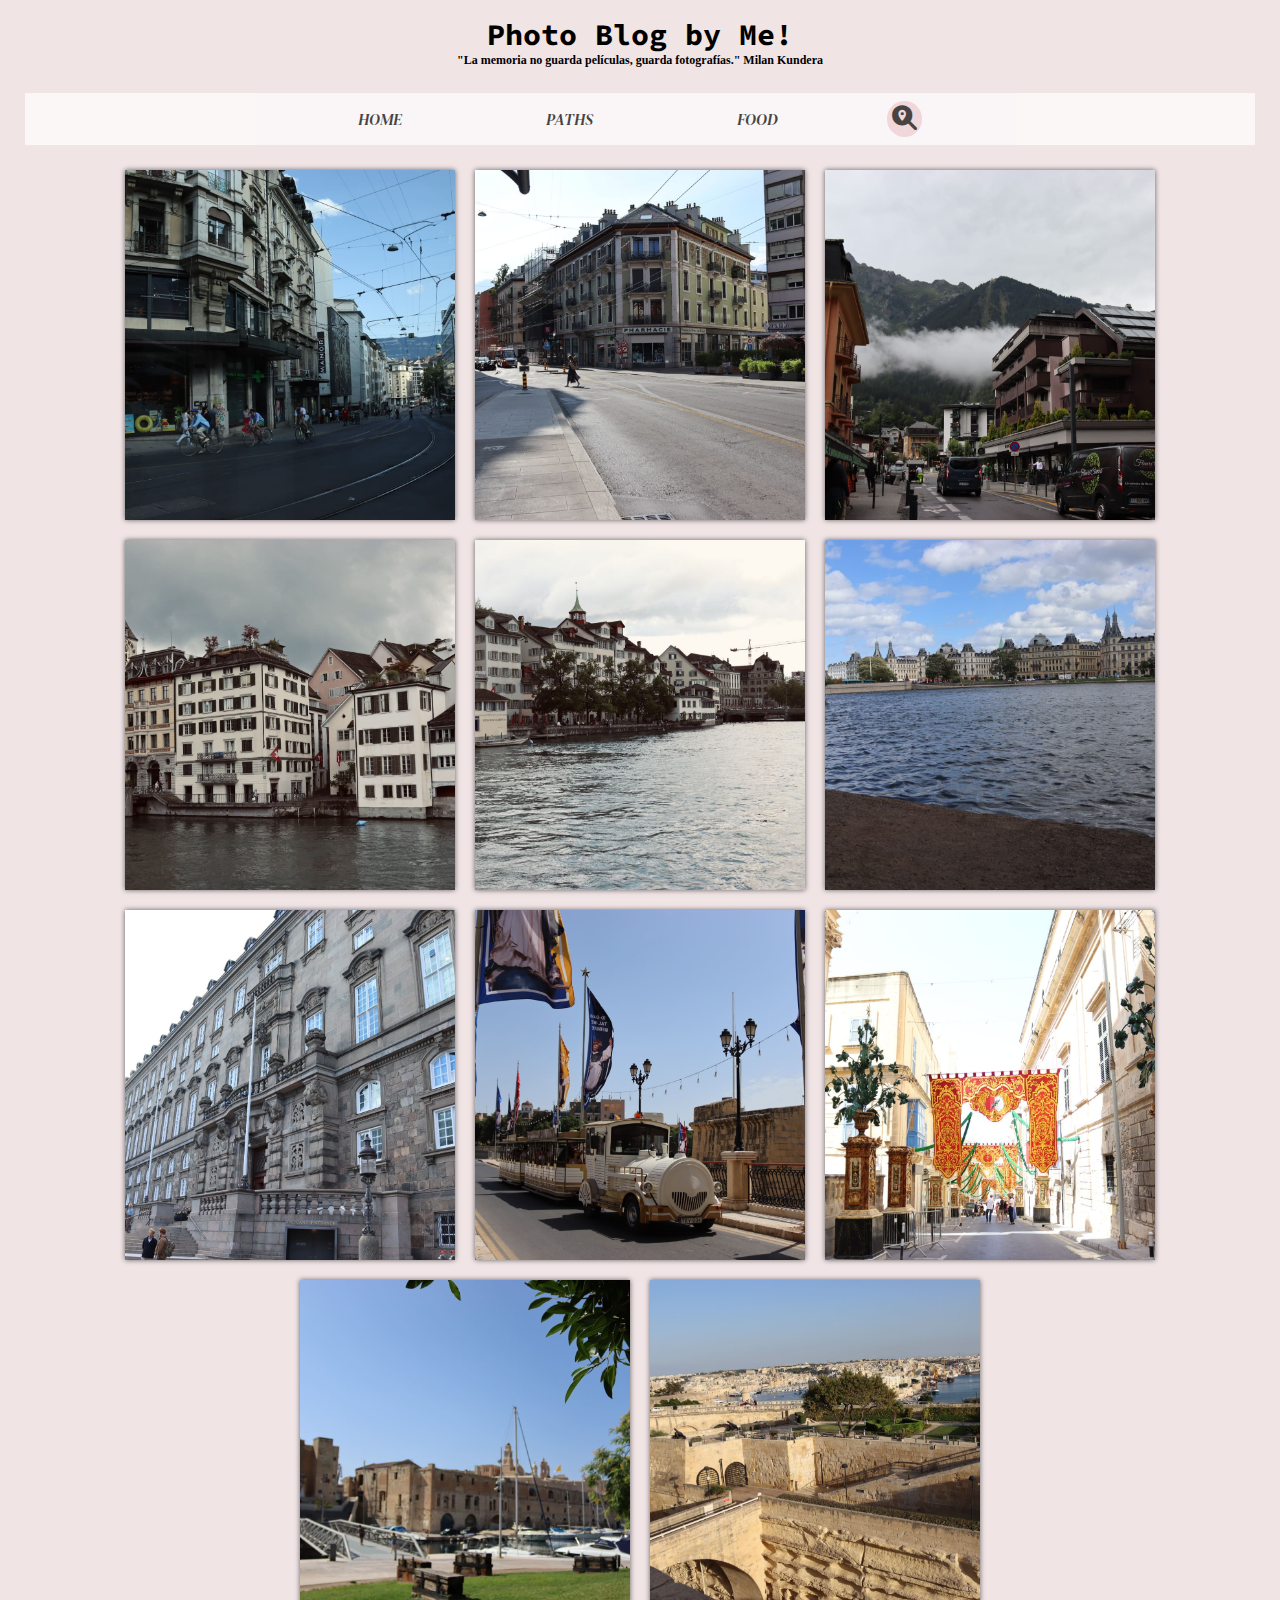
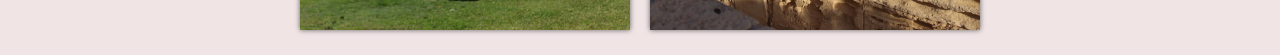
==== cities/cities.html @ 13aaef6b "details button search and responsive" ====
<!DOCTYPE html>
<html lang="en">
<head>
    <meta charset="UTF-8">
    <meta http-equiv="X-UA-Compatible" content="IE=edge">
    <meta name="viewport" content="width=device-width, initial-scale=1.0">
    <title>Photo Blog - Cities</title>
    <link href="./style-cities.css" type="text/css" rel="stylesheet">
    <link rel="stylesheet" href="https://cdnjs.cloudflare.com/ajax/libs/font-awesome/6.4.2/css/all.min.css">
</head>
<body>
    <header class="header">
        <h1 class="message"> <a class="link-title" href="/index.html">Photo Blog by Me! </a></h1>
        <h2 class="message message-autor">"La memoria no guarda películas, guarda fotografías." Milan Kundera</h2>
    </header>
    <nav class="nav-container">
        <a class="home items-menu" href="/index.html">HOME</a></div>   
        <a class="gallery1 items-menu" href="/paths/paths.html">PATHS</a>  
        <a class="gallery3 items-menu" href="/food/food.html">FOOD</a> 
        <div class="items-menu container-search ">
            <input type="search" class="input" placeholder="Search Photos">
            <div class="btn-search">
                <i class="fa-solid fa-magnifying-glass-location"></i>
            </div>
        </div>
    </nav>
    <div class="photos-container">
        <div class="photo-city"> 
            <div class="city-box">
                <img src="gallery2-cities/IMG_0678.jpg" alt=""> 
            </div>      
            <div class="info-city-box">
                <p><b> Genova - Switzerland</b><br> La ciudad de la paz y la sofisticación, cautiva con sus calles adoquinadas y su encanto europeo. Las calles de Ginebra son una mezcla armoniosa de elegantes boutiques, cafés con terrazas y arquitectura histórica que refleja su rica historia.</p>
            </div>
        </div>

        <div class="photo-city"> 
            <div class="city-box">
                <img src="gallery2-cities/IMG_0703.jpg" alt=""> 
            </div>
            <div class="info-city-box">
                <p><b>Genova - Switzerland</b> <br> Una calle normal para un suizo genoves, para mi un paseo por estas calles es un viaje a través del tiempo y la cultura suiza. </p>
            </div>
        </div>

        <div class="photo-city">
            <div class="city-box">
                <img src="gallery2-cities/IMG_1055.jpg" alt=""> 
            </div>
            <div class="info-city-box">
                <P><b>Chamonix - Switzerland</b><br> Las calles de Chamonix, Suiza, son un portal hacia la majestuosidad del Mont Blanc. Mientras paseas por estas encantadoras calles alpinas, sientes la emoción de la aventura en el aire. Las tiendas de montaña, los acogedores cafés y las vistas de las montañas nevadas te inspiran a explorar, tenia si o si que tomar una foto de este hermoso lugar.</P>
            </div>
        </div>

        <div class="photo-city"> 
            <div class="city-box">
                <img src="gallery2-cities/IMG_1672.jpg" alt="">
            </div>
            <div class="info-city-box">
                <P><b>Zurich - Switzerland</b> <br> Zurich, La vibrante metrópolis suiza, se despliega a orillas del río Limmat, y su belleza te envuelve desde el primer momento. Pasear cerca de este río que atraviesa el centro de la ciudad es una experiencia mágica. </P>
            </div>
        </div>

        <div class="photo-city"> 
            <div class="city-box">
                <img src="gallery2-cities/IMG_1675.jpg" alt="">
            </div>
            <div class="info-city-box">
                <P><b>Zurich - Switzerland</b><br> Las históricas casas de colores a lo largo de las orillas se reflejan en las aguas serenas, creando un paisaje de cuento de hadas. A medida que avanzas, descubres que esta hermosa ciudad tiene un espíritu cosmopolitan atrapante.</P> 
            </div>
        </div>

        <div class="photo-city"> 
            <div class="city-box">
                <img src="gallery2-cities/IMG_2534.jpg" alt="">
            </div>
            <div class="info-city-box">
                <P><b>Copenhague - Denmark</b><br> Es una ciudad que abraza la belleza y la tranquilidad. Sus calles adoquinadas y edificios históricos son impresionantes, pero es la laguna que atraviesa la ciudad la que le da un toque verdaderamente mágico. Navegar por las aguas de Copenhague es como un paseo por un cuento de hadas moderno. </P>
            </div>
        </div>

        <div class="photo-city"> 
            <div class="city-box">
                <img src="gallery2-cities/IMG_2587.jpg" alt="">
            </div>
            <div class="info-city-box">
                <P><b>Copenhague - Denmark</b><br> Es un tesoro arquitectónico que cautiva con su belleza. Sus edificios en el centro de la ciudad son una celebración de la elegancia y el diseño escandinavo.  </P>
            </div>
        </div>

        <div class="photo-city"> 
            <div class="city-box">
                <img src="gallery2-cities/IMG_2616.jpg" alt="">
            </div>
            <div class="info-city-box">
                <P><b>Three Cities - Malta</b><br> Mientras recorría las calles adoquinadas de Three Cities en Malta me tope con un carro que transportaba varias personas contando la historia de las calles estrechas de la ciudad y fue inevitable no sacar mi camara y tomar una foto.</p>
            </div>
        </div>

        <div class="photo-city"> 
            <div class="city-box">
                <img src="gallery2-cities/IMG_2705.jpg" alt="">
            </div>
            <div class="info-city-box">
                <P><b>Three Cities - Malta</b><br> Pasear por sus murallas centenarias y admirar la arquitectura medieval, con sus balcones de hierro forjado y fachadas de color miel, es algo realmente enriquecedor. </p>
            </div>
        </div>

        <div class="photo-city"> 
            <div class="city-box">
                <img src="gallery2-cities/IMG_2714.jpg" alt="">
            </div>
            <div class="info-city-box">
                <P><b>Birgu - Malta</b><br> Caminar por el paseo marítimo y admirar la elegancia de los yates que se estacionan en Birgu fue un auténtico placer. La combinación del cielo azul, las aguas cristalinas y los yates lujosos creó un paisaje espectacular </P>
            </div>
        </div>

        <div class="photo-city"> 
            <div class="city-box">
                <img src="gallery2-cities/IMG_2737.jpg" alt="">
            </div>
            <div class="info-city-box">
                <P><b>Valetta- Malta</b><br> La Fortaleza de Valletta es un recordatorio OBLIGATORIO no solo por ser la capital si no porque desde alla se conocer y vive la rica historia de Malta y su posición estratégica en el corazón del Mediterráneo. Desde allí, se puede contemplar cómo el pasado y el presente de la isla se entrelazan de manera asombrosa.</p>
            </div>
        </div>
        
    </div>
    <script src="./cities.js"></script>
</body>
</html>
---- cities/style-cities.css ----
@font-face {
  font-family: titleBlog;
  src: url(/fonts/Title-blog.ttf);
}
@font-face {
  font-family: fontDescription;
  src: url(/fonts/AmaticSC-Regular.ttf);
}

@font-face {
  font-family: fontItems;
  src: url(/fonts/DMSerifDisplay-Italic.ttf);
}

@font-face {
  font-family: fontInfo;
  src: url(/fonts/AmaticSC-Bold.ttf);
}

@media (max-width: 600px){
  .items-menu {
    font-size: 12px;
  }
  .input{
    width: 150px;
  }
}

* {
  box-sizing: border-box;
  padding: 0;
  margin: 0;
}

body {
  background: #f0e4e5;
  width: 100%;
}

.link-title {
  text-decoration: none;
  color: #000000;
}

.message {
  text-align: center;
  font-family: "titleBlog";
  font-size: 30px;
  margin-bottom: 0px;
  margin-top: 15px;
}
.message-autor {
  font-family: cursive;
  font-size: 12px;
  margin-top: 0px;
}
.nav-container {
  text-align: center;
  display: flex;
  background-color: #ffffff;
  opacity: 0.7;
  margin: 25px;
  padding: 15px;
  justify-content: center;
}
.items-menu {
  text-decoration: none;
  margin-left: 6%;
  margin-right: 6%;
  font-family: "fontItems";
  color: #000000;
}

.photos-container {
  background: #f0e4e5;
  display: flex;
  flex-wrap: wrap;
  gap: 20px;
  margin: 25px;
  justify-content: center;
}

.photo-city {
  background: #ffffff;
  display: flex;
  position: relative;
  overflow: hidden;
  height: 350px;
  width: 330px;
  box-shadow: 0 0 5px rgba(0, 0, 0, 0.6);
  box-sizing: border-box;
}

.city-box {
  width: 100%;
  height: 100%;
  display: flex;
  transform: scale(1);
  opacity: 1;
  transition: all 0.5s;
  position: absolute;
  top: 0;
  left: 0;
  right: 0;
  bottom: 0;
}

.city-box:hover {
  transform: scale(1.2);
  opacity: 0.15;
}

img {
  width: 100%;
  height: 100%;
  object-fit: cover;
}

.info-city-box {
  height: 100%;
  width: 100%;
  background-color: radial-gradient(
    circle at 50% -20.71%,
    #fffff3 0,
    #ffffdf 16.67%,
    #fffeca 33.33%,
    #f2f2b5 50%,
    #dce7a1 66.67%,
    #c6dd91 83.33%,
    #aed484 100%
  );
  font-family: "fontInfo";
  padding: 10px;
  text-align: center;
  display: flex;
  align-items: center;
  justify-content: center;
  font-size: 22px;
}

.container-search {
  display: flex;
  position: relative;
}

.input {
  font-family: "fontInfo";
  font-size: 17px;
  text-align: center;
  border: none;
  border-radius: 30px;
  color: #000000;
  width: 0;
  transition: all 0.3s ease-in-out;
  outline: none;
}

.container-search:hover .input {
  width: 220px;
  border: 1px solid #dd9da8;
}

.btn-search {
  position: absolute;
  right: 0;
  top: -7px;
  background: #f0d2d7;
  padding: 5px;
  border-radius: 50px;
  cursor: pointer;
}

.fa-solid {
  font-size: 25px;
}
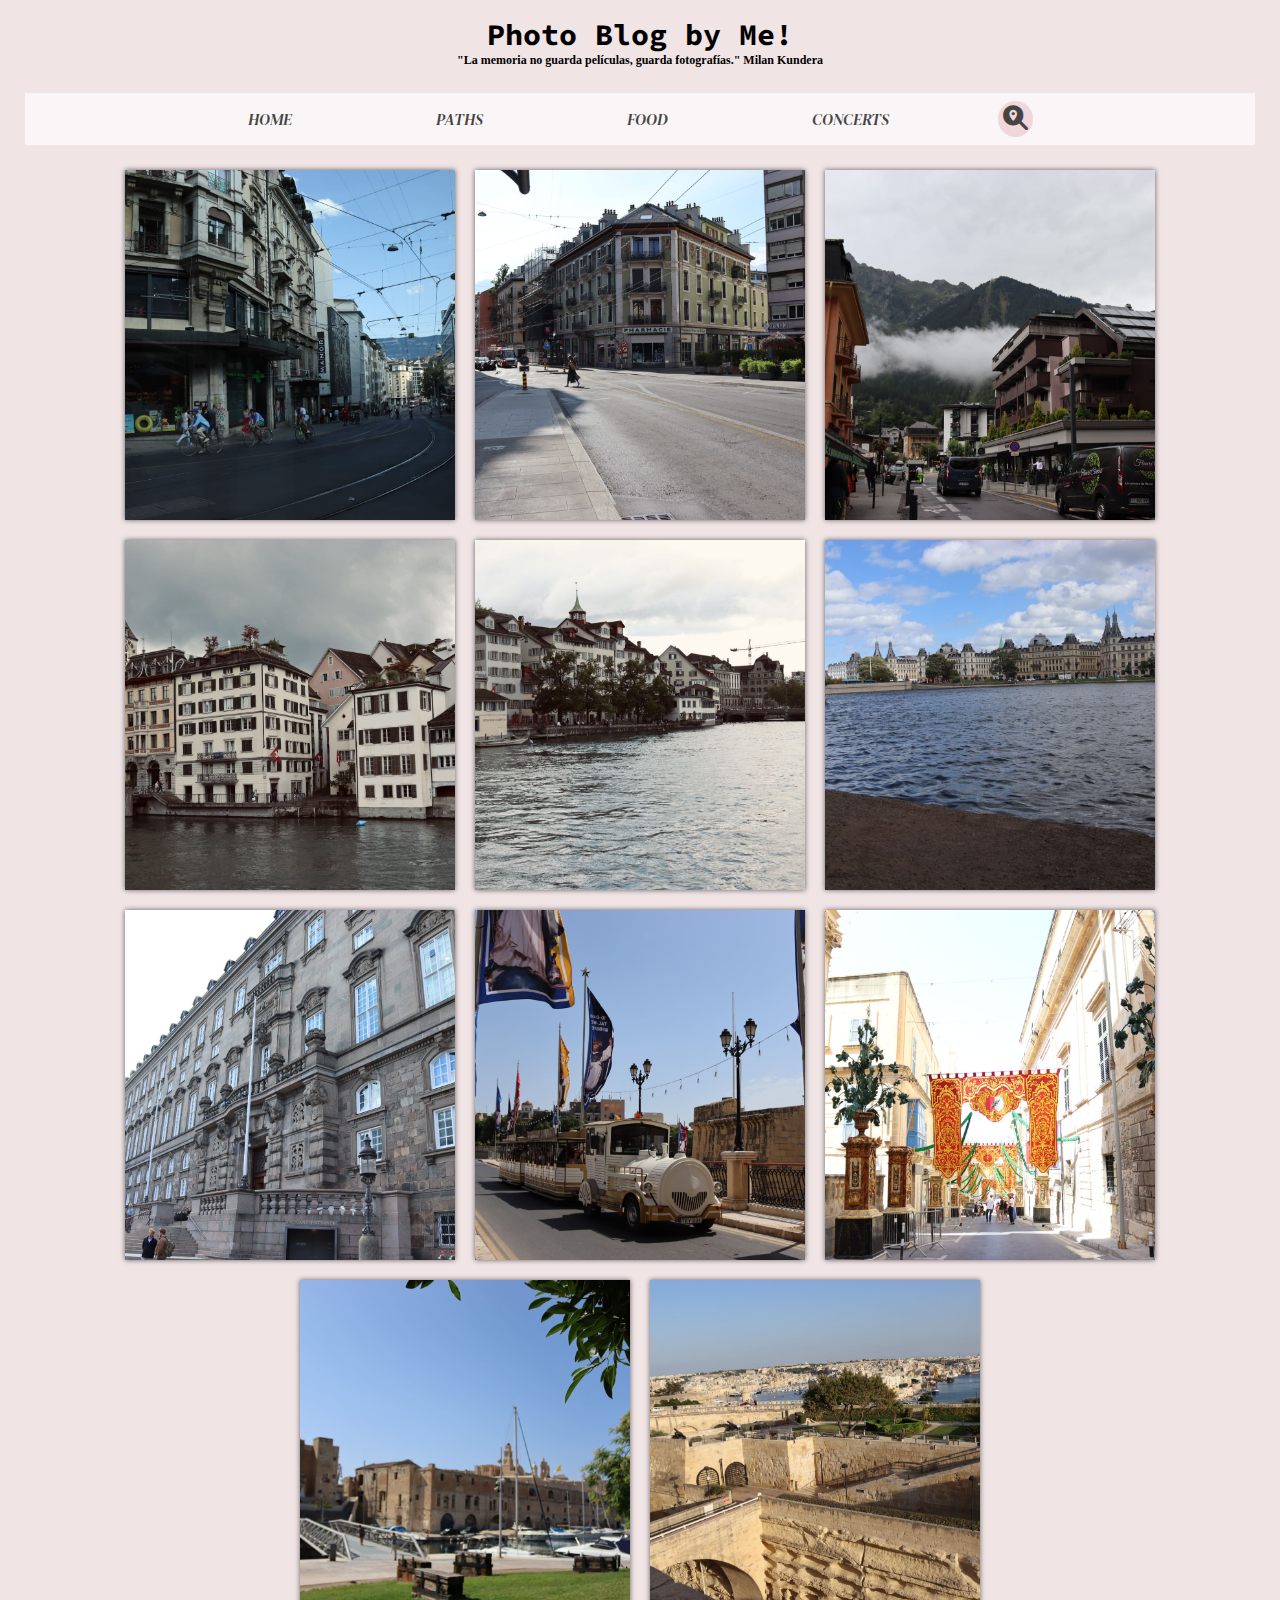
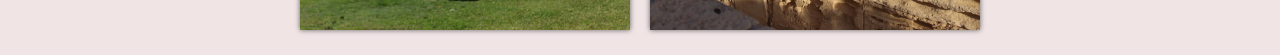
==== commit 61ed7bd5: "add concerts -nav" ====
--- a/cities/cities.html
+++ b/cities/cities.html
@@ -17,6 +17,7 @@
         <a class="home items-menu" href="/index.html">HOME</a></div>   
         <a class="gallery1 items-menu" href="/paths/paths.html">PATHS</a>  
         <a class="gallery3 items-menu" href="/food/food.html">FOOD</a> 
+        <a class="gallery3 items-menu" href="/concerts/concerts.html">CONCERTS</a>
         <div class="items-menu container-search ">
             <input type="search" class="input" placeholder="Search Photos">
             <div class="btn-search">
--- a/cities/style-cities.css
+++ b/cities/style-cities.css
@@ -172,4 +172,4 @@
 
 .fa-solid {
   font-size: 25px;
-}
+} */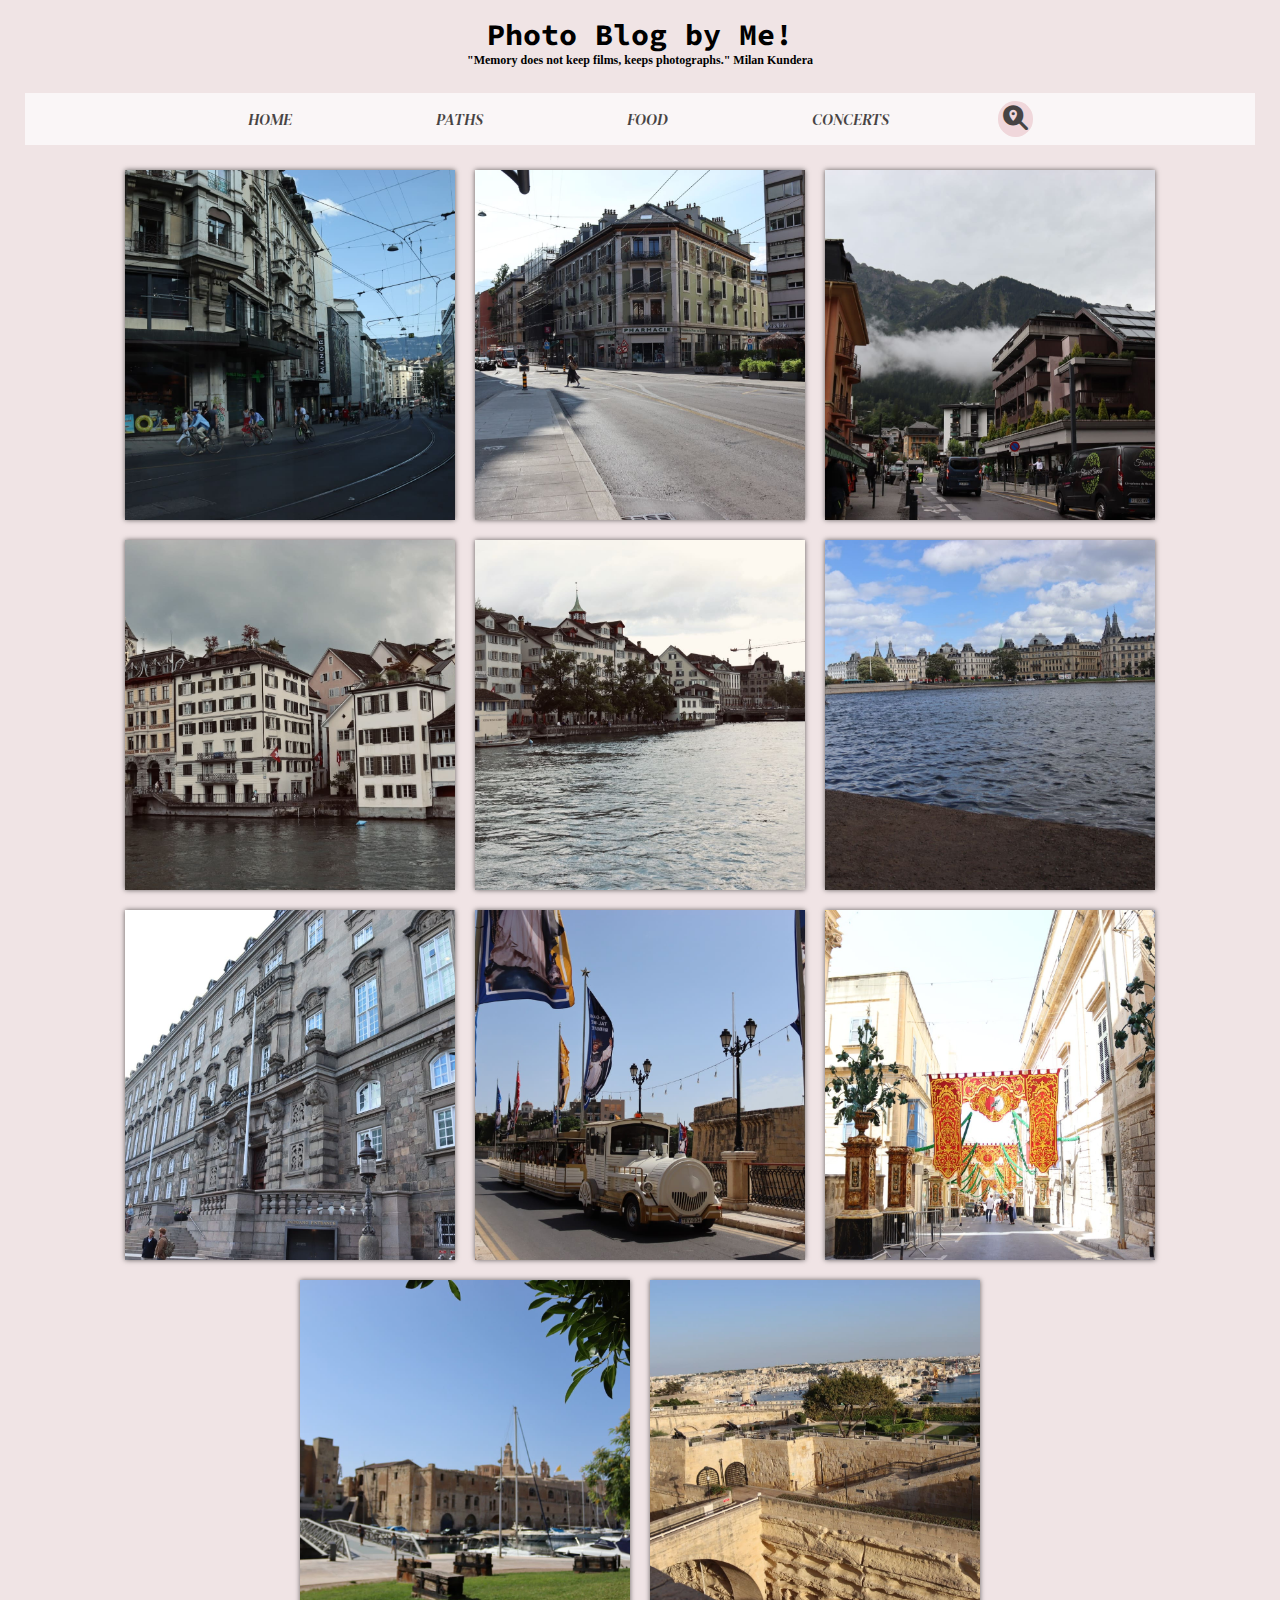
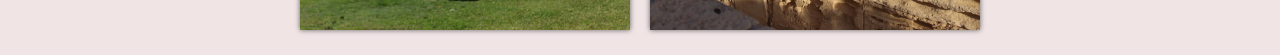
==== commit 9a05102c: "change language" ====
--- a/cities/cities.html
+++ b/cities/cities.html
@@ -10,16 +10,16 @@
 </head>
 <body>
     <header class="header">
-        <h1 class="message"> <a class="link-title" href="/index.html">Photo Blog by Me! </a></h1>
-        <h2 class="message message-autor">"La memoria no guarda películas, guarda fotografías." Milan Kundera</h2>
+        <h1 class="message"> <a class="link-title" href="/Photo-Blog/index.html">Photo Blog by Me! </a></h1>
+        <h2 class="message message-autor">"Memory does not keep films, keeps photographs." Milan Kundera</h2>
     </header>
     <nav class="nav-container">
-        <a class="home items-menu" href="/index.html">HOME</a></div>   
-        <a class="gallery1 items-menu" href="/paths/paths.html">PATHS</a>  
-        <a class="gallery3 items-menu" href="/food/food.html">FOOD</a> 
-        <a class="gallery3 items-menu" href="/concerts/concerts.html">CONCERTS</a>
+        <a class="home items-menu" href="/Photo-Blog/index.html">HOME</a></div>   
+        <a class="gallery1 items-menu" href="/Photo-Blog/paths/paths.html">PATHS</a>  
+        <a class="gallery3 items-menu" href="/Photo-Blog/food/food.html">FOOD</a> 
+        <a class="gallery3 items-menu" href="/Photo-Blog/concerts/concerts.html">CONCERTS</a>
         <div class="items-menu container-search ">
-            <input type="search" class="input" placeholder="Search Photos">
+            <input type="search" id="searching" class="input" placeholder="Search by location">
             <div class="btn-search">
                 <i class="fa-solid fa-magnifying-glass-location"></i>
             </div>
@@ -31,7 +31,7 @@
                 <img src="gallery2-cities/IMG_0678.jpg" alt=""> 
             </div>      
             <div class="info-city-box">
-                <p><b> Genova - Switzerland</b><br> La ciudad de la paz y la sofisticación, cautiva con sus calles adoquinadas y su encanto europeo. Las calles de Ginebra son una mezcla armoniosa de elegantes boutiques, cafés con terrazas y arquitectura histórica que refleja su rica historia.</p>
+                <p><b> Genova - Switzerland</b><br> The city of peace and sophistication, captivates with its cobblestone streets and European charm. The streets of Geneva are a harmonious mix of elegant boutiques, cafes with terraces and historic architecture that reflects its rich history.</p>
             </div>
         </div>
 
@@ -40,7 +40,7 @@
                 <img src="gallery2-cities/IMG_0703.jpg" alt=""> 
             </div>
             <div class="info-city-box">
-                <p><b>Genova - Switzerland</b> <br> Una calle normal para un suizo genoves, para mi un paseo por estas calles es un viaje a través del tiempo y la cultura suiza. </p>
+                <p><b>Genova - Switzerland</b> <br> A normal street for a Swiss Genoese, for me a walk through these streets is a journey through time and Swiss culture. </p>
             </div>
         </div>
 
@@ -49,7 +49,7 @@
                 <img src="gallery2-cities/IMG_1055.jpg" alt=""> 
             </div>
             <div class="info-city-box">
-                <P><b>Chamonix - Switzerland</b><br> Las calles de Chamonix, Suiza, son un portal hacia la majestuosidad del Mont Blanc. Mientras paseas por estas encantadoras calles alpinas, sientes la emoción de la aventura en el aire. Las tiendas de montaña, los acogedores cafés y las vistas de las montañas nevadas te inspiran a explorar, tenia si o si que tomar una foto de este hermoso lugar.</P>
+                <P><b>Chamonix - Switzerland</b><br>The streets of Chamonix, Switzerland, are a portal to the majesty of Mont Blanc. As you stroll through these charming alpine streets, you feel the thrill of adventure in the air. The mountain shops, the cozy cafes and the views of the snow-capped mountains inspire you to explore, I had to take a photo of this beautiful place. </P>
             </div>
         </div>
 
@@ -58,7 +58,7 @@
                 <img src="gallery2-cities/IMG_1672.jpg" alt="">
             </div>
             <div class="info-city-box">
-                <P><b>Zurich - Switzerland</b> <br> Zurich, La vibrante metrópolis suiza, se despliega a orillas del río Limmat, y su belleza te envuelve desde el primer momento. Pasear cerca de este río que atraviesa el centro de la ciudad es una experiencia mágica. </P>
+                <P><b>Zurich - Switzerland</b> <br> Zurich, the vibrant Swiss metropolis, unfolds on the banks of the Limmat River, and its beauty envelops you from the first moment. Walking near this river that runs through the center of the city is a magical experience. </P>
             </div>
         </div>
 
@@ -67,7 +67,8 @@
                 <img src="gallery2-cities/IMG_1675.jpg" alt="">
             </div>
             <div class="info-city-box">
-                <P><b>Zurich - Switzerland</b><br> Las históricas casas de colores a lo largo de las orillas se reflejan en las aguas serenas, creando un paisaje de cuento de hadas. A medida que avanzas, descubres que esta hermosa ciudad tiene un espíritu cosmopolitan atrapante.</P> 
+                <P><b>Zurich - Switzerland</b><br>
+                    The historic colorful houses along the banks are reflected in the serene waters, creating a fairytale landscape. As you progress, you discover that this beautiful city has a captivating cosmopolitan spirit. </P> 
             </div>
         </div>
 
@@ -76,7 +77,7 @@
                 <img src="gallery2-cities/IMG_2534.jpg" alt="">
             </div>
             <div class="info-city-box">
-                <P><b>Copenhague - Denmark</b><br> Es una ciudad que abraza la belleza y la tranquilidad. Sus calles adoquinadas y edificios históricos son impresionantes, pero es la laguna que atraviesa la ciudad la que le da un toque verdaderamente mágico. Navegar por las aguas de Copenhague es como un paseo por un cuento de hadas moderno. </P>
+                <P><b>Copenhague - Denmark</b><br>It is a city that embraces beauty and tranquility. Its cobblestone streets and historic buildings are impressive, but it is the lagoon that runs through the city that gives it a truly magical touch. Sailing the waters of Copenhagen is like a walk through a modern fairy tale.</P>
             </div>
         </div>
 
@@ -85,7 +86,8 @@
                 <img src="gallery2-cities/IMG_2587.jpg" alt="">
             </div>
             <div class="info-city-box">
-                <P><b>Copenhague - Denmark</b><br> Es un tesoro arquitectónico que cautiva con su belleza. Sus edificios en el centro de la ciudad son una celebración de la elegancia y el diseño escandinavo.  </P>
+                <P><b>Copenhague - Denmark</b><br>
+                    It is an architectural treasure that captivates with its beauty. Its buildings in the city center are a celebration of Scandinavian elegance and design. </P>
             </div>
         </div>
 
@@ -94,7 +96,7 @@
                 <img src="gallery2-cities/IMG_2616.jpg" alt="">
             </div>
             <div class="info-city-box">
-                <P><b>Three Cities - Malta</b><br> Mientras recorría las calles adoquinadas de Three Cities en Malta me tope con un carro que transportaba varias personas contando la historia de las calles estrechas de la ciudad y fue inevitable no sacar mi camara y tomar una foto.</p>
+                <P><b>Three Cities - Malta</b><br>While walking through the cobblestone streets of the Three Cities in Malta I came across a car carrying several people telling the story of the narrow streets of the city and it was inevitable not to take out my camera and take a photo. </p>
             </div>
         </div>
 
@@ -103,7 +105,7 @@
                 <img src="gallery2-cities/IMG_2705.jpg" alt="">
             </div>
             <div class="info-city-box">
-                <P><b>Three Cities - Malta</b><br> Pasear por sus murallas centenarias y admirar la arquitectura medieval, con sus balcones de hierro forjado y fachadas de color miel, es algo realmente enriquecedor. </p>
+                <P><b>Three Cities - Malta</b><br> Walking along its centuries-old walls and admiring the medieval architecture, with its wrought iron balconies and honey-colored facades, is truly enriching. </p>
             </div>
         </div>
 
@@ -112,7 +114,7 @@
                 <img src="gallery2-cities/IMG_2714.jpg" alt="">
             </div>
             <div class="info-city-box">
-                <P><b>Birgu - Malta</b><br> Caminar por el paseo marítimo y admirar la elegancia de los yates que se estacionan en Birgu fue un auténtico placer. La combinación del cielo azul, las aguas cristalinas y los yates lujosos creó un paisaje espectacular </P>
+                <P><b>Birgu - Malta</b><br>Walking along the promenade and admiring the elegance of the yachts parked in Birgu was a real pleasure. The combination of blue skies, crystal clear waters and luxurious yachts created a spectacular landscape. </P>
             </div>
         </div>
 
@@ -121,7 +123,7 @@
                 <img src="gallery2-cities/IMG_2737.jpg" alt="">
             </div>
             <div class="info-city-box">
-                <P><b>Valetta- Malta</b><br> La Fortaleza de Valletta es un recordatorio OBLIGATORIO no solo por ser la capital si no porque desde alla se conocer y vive la rica historia de Malta y su posición estratégica en el corazón del Mediterráneo. Desde allí, se puede contemplar cómo el pasado y el presente de la isla se entrelazan de manera asombrosa.</p>
+                <P><b>Valetta- Malta</b><br> The Valletta Fortress is a MANDATORY reminder not only because it is the capital but because from there you can know and experience the rich history of Malta and its strategic position in the heart of the Mediterranean. From there, you can see how the island's past and present intertwine in an astonishing way.</p>
             </div>
         </div>
         
--- a/cities/style-cities.css
+++ b/cities/style-cities.css
@@ -1,20 +1,20 @@
 @font-face {
   font-family: titleBlog;
-  src: url(/fonts/Title-blog.ttf);
+  src: url(../fonts/Title-blog.ttf);
 }
 @font-face {
   font-family: fontDescription;
-  src: url(/fonts/AmaticSC-Regular.ttf);
+  src: url(../fonts/AmaticSC-Regular.ttf);
 }
 
 @font-face {
   font-family: fontItems;
-  src: url(/fonts/DMSerifDisplay-Italic.ttf);
+  src: url(../fonts/DMSerifDisplay-Italic.ttf);
 }
 
 @font-face {
   font-family: fontInfo;
-  src: url(/fonts/AmaticSC-Bold.ttf);
+  src: url(../fonts/AmaticSC-Bold.ttf);
 }
 
 @media (max-width: 600px){
@@ -172,4 +172,4 @@
 
 .fa-solid {
   font-size: 25px;
-} */+} 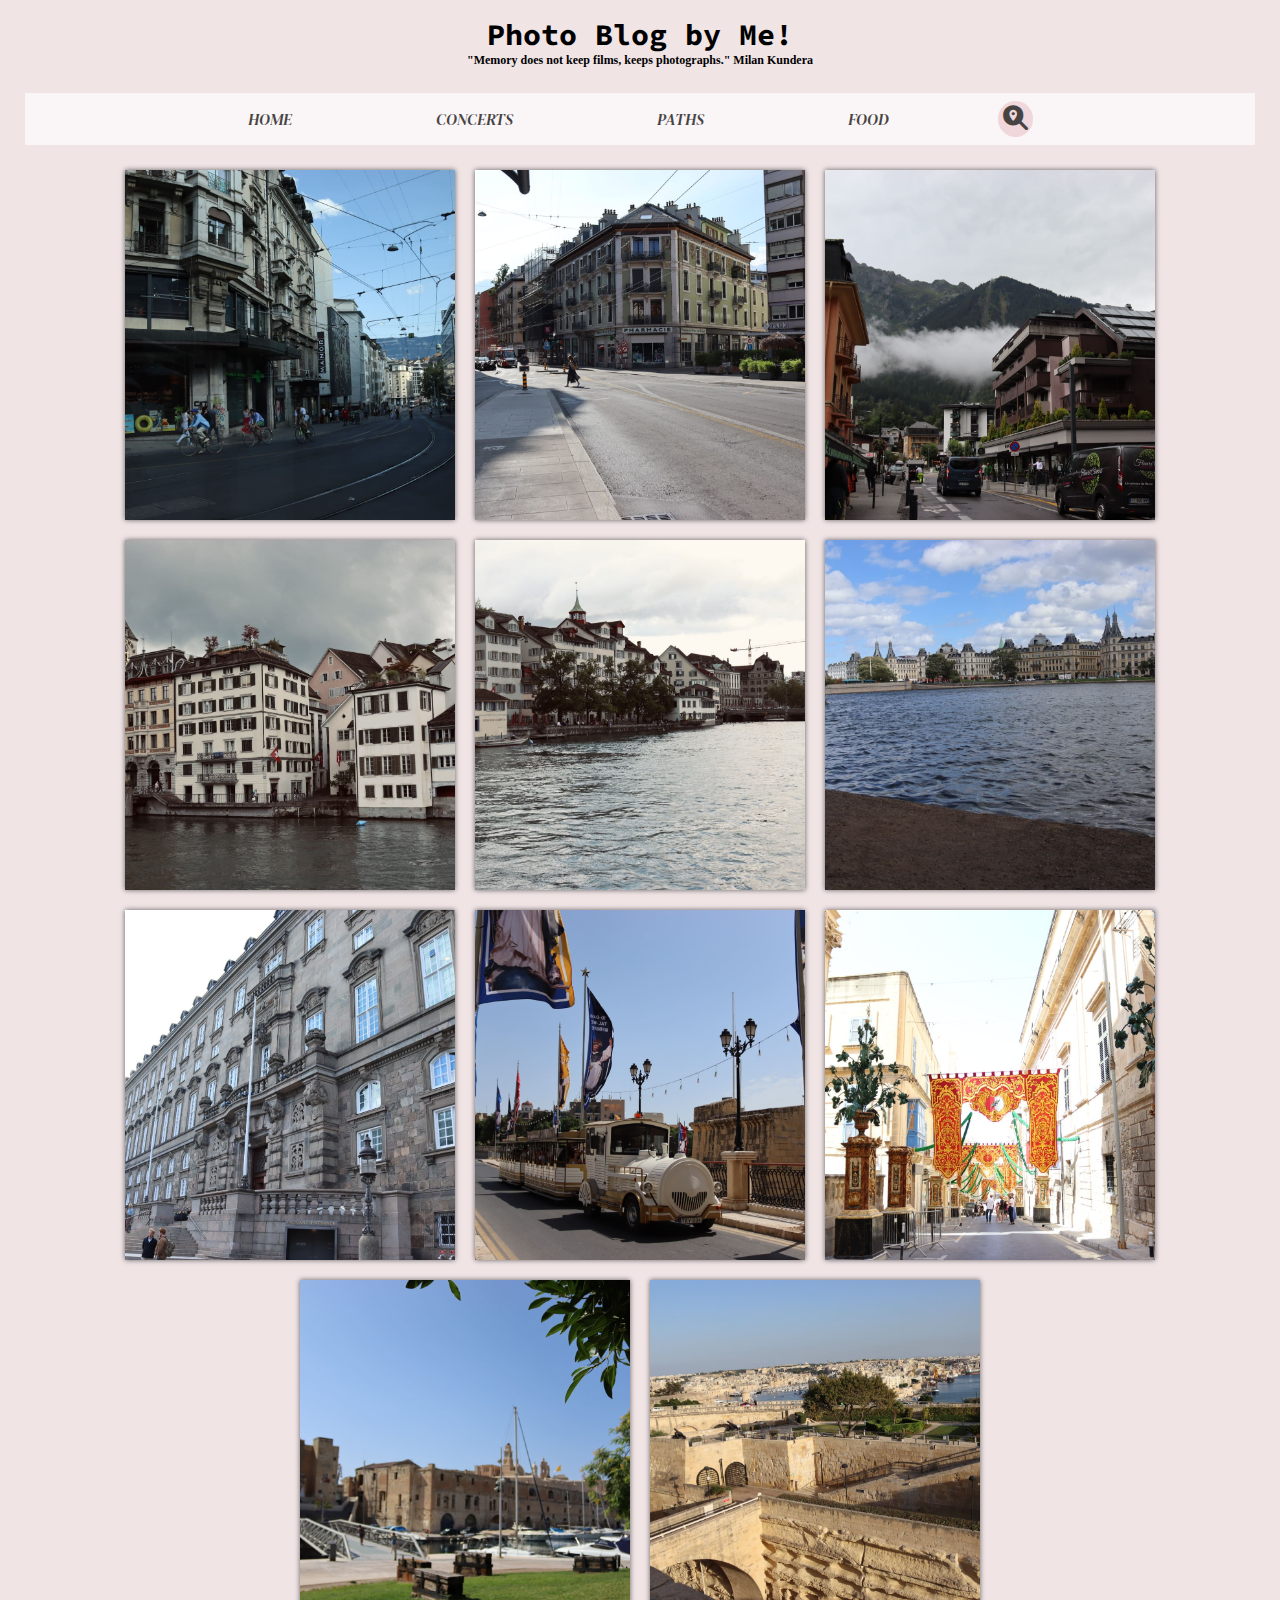
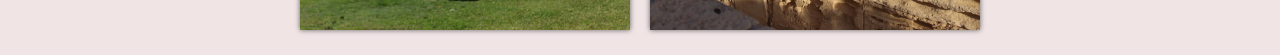
==== commit 0926a751: "change order in header" ====
--- a/cities/cities.html
+++ b/cities/cities.html
@@ -14,10 +14,10 @@
         <h2 class="message message-autor">"Memory does not keep films, keeps photographs." Milan Kundera</h2>
     </header>
     <nav class="nav-container">
-        <a class="home items-menu" href="/Photo-Blog/index.html">HOME</a></div>   
+        <a class="home items-menu" href="/Photo-Blog/index.html">HOME</a></div> 
+        <a class="gallery3 items-menu" href="/Photo-Blog/concerts/concerts.html">CONCERTS</a>  
         <a class="gallery1 items-menu" href="/Photo-Blog/paths/paths.html">PATHS</a>  
         <a class="gallery3 items-menu" href="/Photo-Blog/food/food.html">FOOD</a> 
-        <a class="gallery3 items-menu" href="/Photo-Blog/concerts/concerts.html">CONCERTS</a>
         <div class="items-menu container-search ">
             <input type="search" id="searching" class="input" placeholder="Search by location">
             <div class="btn-search">
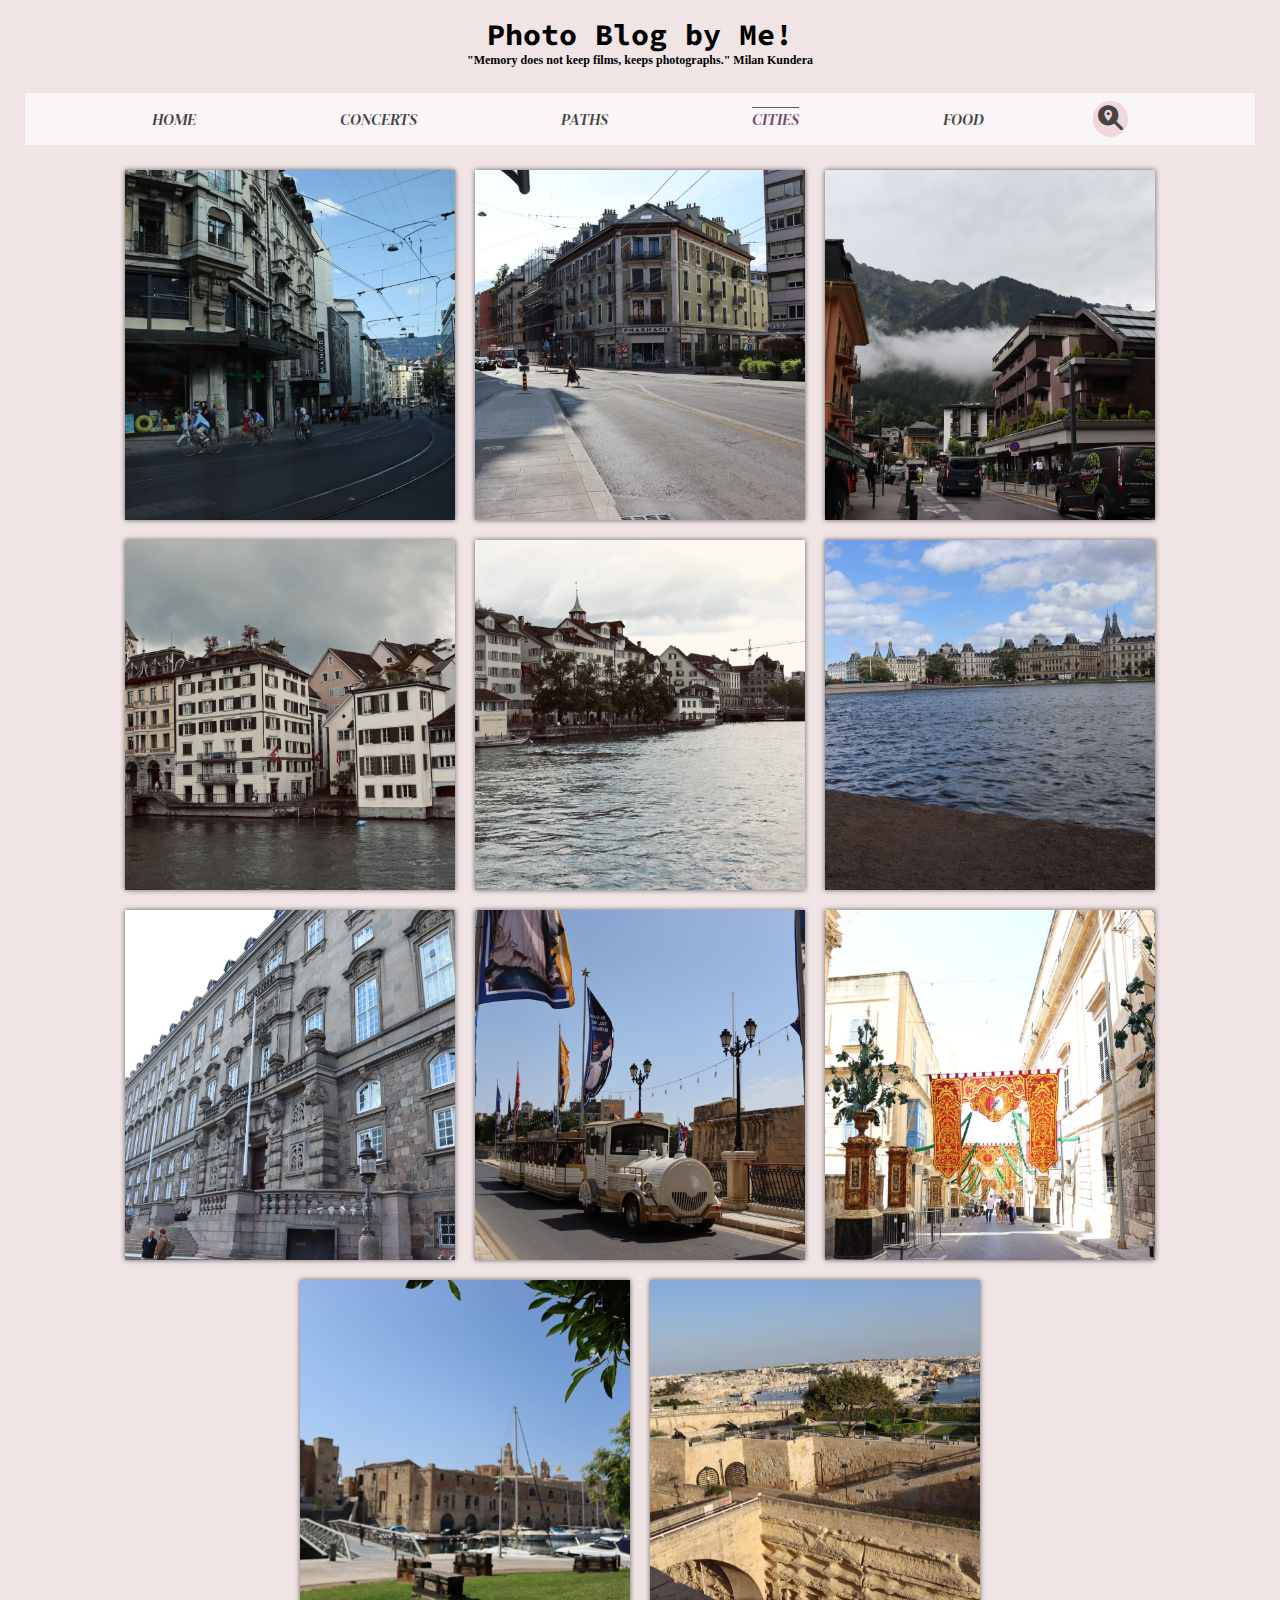
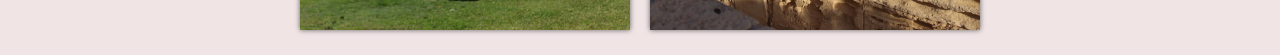
==== commit 585a0d58: "organizer header" ====
--- a/cities/cities.html
+++ b/cities/cities.html
@@ -15,8 +15,9 @@
     </header>
     <nav class="nav-container">
         <a class="home items-menu" href="/Photo-Blog/index.html">HOME</a></div> 
-        <a class="gallery3 items-menu" href="/Photo-Blog/concerts/concerts.html">CONCERTS</a>  
-        <a class="gallery1 items-menu" href="/Photo-Blog/paths/paths.html">PATHS</a>  
+        <a class="gallery4 items-menu" href="/Photo-Blog/concerts/concerts.html">CONCERTS</a> 
+        <a class="gallery1 items-menu" href="/Photo-Blog/paths/paths.html">PATHS</a>    
+        <a class="gallery2 items-menu city-name" href="/Photo-Blog/cities/cities.html">CITIES</a>  
         <a class="gallery3 items-menu" href="/Photo-Blog/food/food.html">FOOD</a> 
         <div class="items-menu container-search ">
             <input type="search" id="searching" class="input" placeholder="Search by location">
--- a/cities/style-cities.css
+++ b/cities/style-cities.css
@@ -70,7 +70,10 @@
   font-family: "fontItems";
   color: #000000;
 }
-
+.city-name{
+  color: #48063a;
+  text-decoration: overline #48063a;
+}
 .photos-container {
   background: #f0e4e5;
   display: flex;
